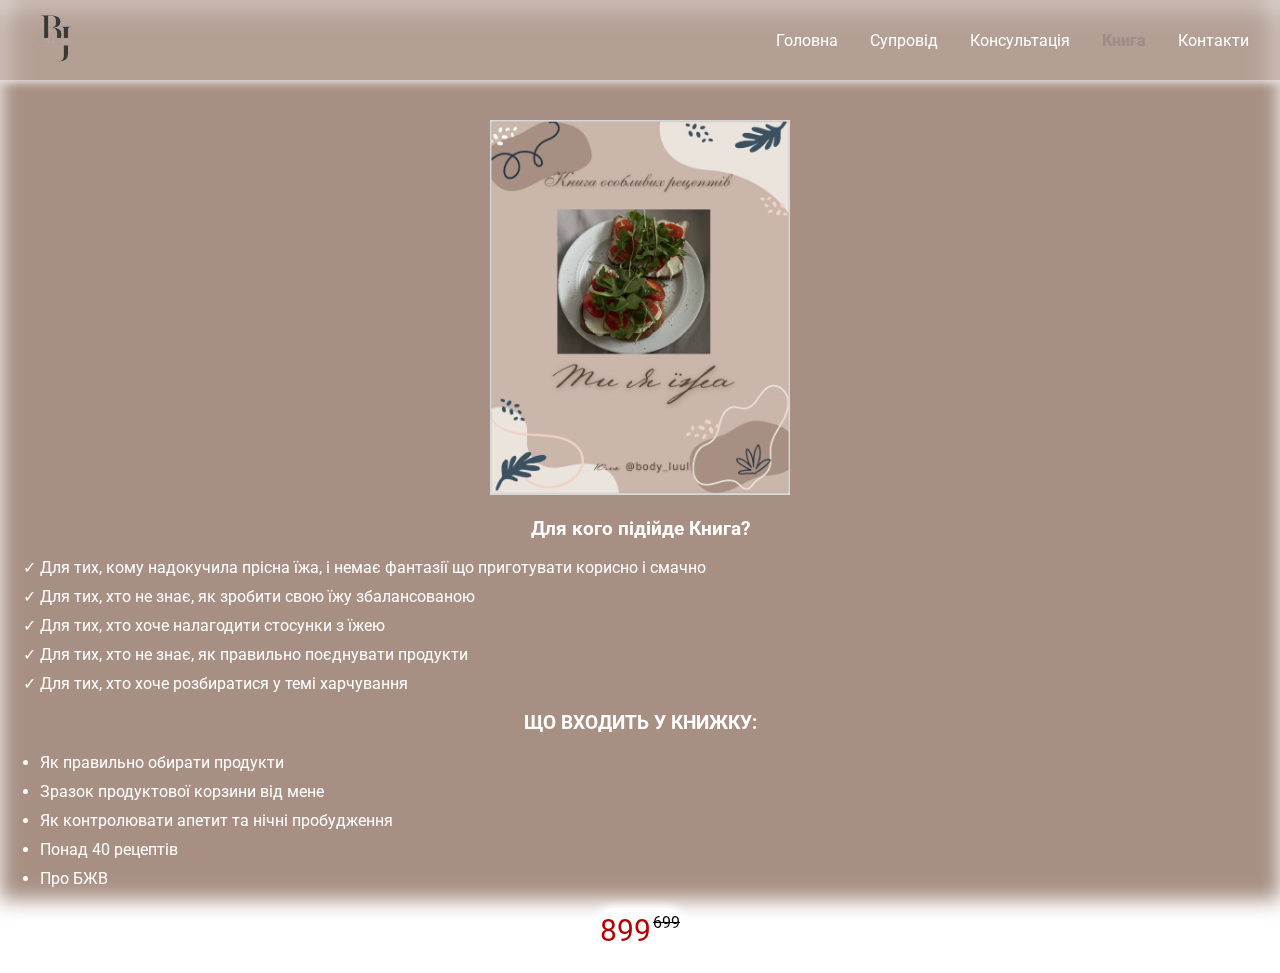
==== book.html @ 98bf2285 "Add files via upload" ====
<!DOCTYPE html>
<html lang="en">
<head>
    <meta charset="UTF-8">
    <meta name="viewport" content="width=device-width, initial-scale=1.0">
    <title>Body Jul</title>
    <link rel="stylesheet" href="../style.css   ">
</head>
<body>
        <div class="blur-background"></div>
        <section class="top-nav">
            <div class="logo">
              <img src="IMG_6129.PNG" alt="">
            </div>
            <input id="menu-toggle" type="checkbox" />
            <label class='menu-button-container' for="menu-toggle">
            <div class='menu-button'></div>
          </label>
            <ul class="menu">
              <li><a href="/index.html">Головна</a></li>
              <li><a href="/selection.html" >Супровід</a></li>
              <li><a href="/conslt.html" >Консультація</a></li>
              <li><a href="/book.html" class="active">Книга</a></li>
              <li><a href="/contacts.html" >Контакти</a></li>
            </ul>
        </section>
        <section class="">
          <div class="book_wrapper">
            <div class="book_wr"><img src="IMG_6152.PNG" alt=""></div>
            <div><h3>Для кого підійде Книга?</h3></div>
            <div>
              <ul class="mark">
                <li>Для тих, кому надокучила прісна їжа, і немає фантазії що приготувати корисно і смачно</li>
                <li>Для тих, хто не знає, як зробити свою їжу збалансованою </li>
                <li>Для тих, хто хоче налагодити стосунки з їжею</li>
                <li>Для тих, хто не знає, як правильно поєднувати продукти</li>
                <li>Для тих, хто хоче розбиратися у темі харчування</li>
              </ul>
            </div>
            <div><h3>ЩО ВХОДИТЬ У КНИЖКУ:</h3></div>
            <div>
              <ul>
                <li>Як правильно обирати продукти</li>
                <li>Зразок продуктової корзини від мене</li>
                <li>Як контролювати апетит та нічні пробудження</li>
                <li>Понад 40 рецептів</li>
                <li>Про БЖВ</li>
              </ul>
            </div>
          </div>
          <div class="price">
            <span>899</span>
            <div>699</div>
          </div>
        </section>

</body>
</html>
---- style.css ----
@import url('https://fonts.googleapis.com/css2?family=Roboto:ital,wght@0,100;0,300;0,400;0,500;0,700;0,900;1,100;1,300;1,400;1,500;1,700;1,900&display=swap');
body {
    margin: 0;
    padding: 0;
    position: relative;
    height: 100%;
      font-family: "Roboto", sans-serif;
      font-weight: 400;
      font-style: normal;
    
}
.logo img {
    width: 75px;
    height: 75px;
}
.blur-background {
    position: fixed;
    top: 0;
    left: 0;
    width: 100%;
    height: 100%;
    /* background: url('imgs/IMG_6150.JPG');  */
    background: #a78f83;
    background-size: cover;
    filter: blur(10px);  
    z-index: -1;
  }
.top-nav {
    height: 50px;
    display: flex;
    box-shadow: 0px 0px 10px 1px rgba(255, 255, 255, 1);	
	  background-color: rgba(255, 255, 255, .15);
	  backdrop-filter: blur(10px);
    justify-content: space-between;
    align-items: center;
    padding: 15px;
}
.menu {
    display: flex;
    flex-direction: row;
    list-style-type: none;
    margin: 0;
    padding: 0;
    position: relative;
    z-index: 11111;
  }
  
  .menu > li {
    margin: 0 1rem;
    overflow: hidden;
    z-index: 20;
    position: relative;
  }
  
  .menu-button-container {
    display: none;
    height: 100%;
    width: 30px;
    cursor: pointer;
    flex-direction: column;
    justify-content: center;
    align-items: center;
  }
  
  #menu-toggle {
    display: none;
  }
  
  .menu-button,
  .menu-button::before,
  .menu-button::after {
    display: block;
    background-color: black;
    position: absolute;
    height: 4px;
    width: 30px;
    transition: transform 400ms cubic-bezier(0.23, 1, 0.32, 1);
    border-radius: 2px;
  }
  
  .menu-button::before {
    content: '';
    margin-top: -8px;
  }
  
  .menu-button::after {
    content: '';
    margin-top: 8px;
  }
  
  #menu-toggle:checked + .menu-button-container .menu-button::before {
    margin-top: 0px;
    transform: rotate(405deg);
  }
  
  #menu-toggle:checked + .menu-button-container .menu-button {
    background: rgba(255, 255, 255, 0);
  }
  
  #menu-toggle:checked + .menu-button-container .menu-button::after {
    margin-top: 0px;
    transform: rotate(-405deg);
  }
  
  @media (max-width: 700px) {
    .menu-button-container {
      display: flex;
    }
    .menu {
      position: absolute;
      top: 0;
      margin-top: 75px;
      left: 0;
      flex-direction: column;
      width: 100%;
      justify-content: center;
      align-items: center;
    }
    #menu-toggle ~ .menu li {
      height: 0;
      margin: 0;
      padding: 0;
      border: 0;
      transition: height 400ms cubic-bezier(0.23, 1, 0.32, 1);
    }
    #menu-toggle:checked ~ .menu li {
      border-top: 1px solid white;
      height: 2.5em;
      padding: 0.5em;
      transition: height 400ms cubic-bezier(0.23, 1, 0.32, 1);
      display: flex;
      justify-content: center;
      align-items: center;
    }
    /* #menu-toggle:checked ~ .menu li:last-child {
      border-bottom: 1px solid white;
    } */
    .menu > li {
      display: flex;
      justify-content: center;
      margin: 0;
      padding: 0.5em 0;
      width: 100%;
      color: white;
      background-color: #b2aba7;
    }
    .menu > li:not(:last-child) {
      border-bottom: 1px solid #444;
    }
  }
.info {
    text-align: center;
    margin-top: 20px;
}
.jul img{
    width: 127px;
}
.info .descr {
    text-align: center;
    color: white;
    font-size: 14px;
    width: 80%;
    margin: 0 auto;
    border-radius: 10px;
}
h2 {
  margin: 10px 0;
}
.div_btn {
  border-radius: 20px;
  width: 80%;
  padding: 8px;
  border: 1px solid white;
  background: rgba(255, 255, 255, 0.2);
  margin: 0 auto;
  margin-bottom: 10px;
  margin-top: 10px;
  display: flex;
  justify-content: center;
  align-self: center;
}
a {
  text-decoration: none;
  color: white;
  transition: 0.3;
}
.hr {
  width: 300px;
  margin: 0 auto;
  height: 2px;
  background: white;
  border-radius: 20px;
  box-shadow: 0px 0px 8px 2px white;
}
.mt-50 {
  margin-top: 50%;
}
.conts-wrapper {
  width: 120px;
  margin: 30px auto;
  justify-content: space-between;
  align-self: center;
}
.social {
  display: flex;
  justify-content: center;
  align-items: center;
  margin-bottom: 10px;
}
.social img {
  margin-right: 10px;
}
.conts-wrapper img {
  width: 50px;
  height: 50px;
}
.active {
  font-weight: 900;
  color:  #a28b8b;
}
li a:hover {
  font-size: 18px;
}


.form-inner {
  width: 90%;
  margin: 40px auto;
}
.form-inner h3 {
  position: relative;
  z-index: -1;
  margin-top: 0;
  color: white;
  font-family: 'Roboto', sans-serif;
  font-weight: 300;
  font-size: 26px;
  text-transform: uppercase;
}
.form-inner h3:after {
  content: "";
  position: absolute;
  left: 0;
  bottom: -6px;
  height: 2px;
  width: 60px;
  background: #1762EE;
}
.form-inner label {
  display: block;
  padding-left: 5px;
  font-family: 'Roboto', sans-serif;
  color: rgba(255, 255, 255, .8);
  text-transform: uppercase;
  font-size: 14px;
}
.form-inner input, textarea {
  display: block;
  resize: none;
  border-width: 0;
  line-height: 40px;
  border-radius: 20px;
  width: 90%;
  padding: 0 5%;
  margin-bottom: 20px;
  color: white;
  background: rgba(255, 255, 255, .2);
  font-family: 'Roboto', sans-serif;
}
textarea::placeholder {
  color: white;
}
textarea{ 
  height: 100px;
  line-height: 20px;
  padding-top: 10px;
}
.form-inner input[type="submit"] {
  background: #1762EE;
  margin: 0 auto;
  font-size: 20px;
}

.book_wr {
  width: 300px;
  margin: 0 auto;
  margin-top: 40px;
}
.book_wrapper img{  
  width: 100%;
}
.book_wrapper {
  color: white;
}
.book_wrapper h3 {
  text-align: center;
}
.book_wrapper li {
  margin-bottom: 10px;
}
.mark li {
  list-style-type: "✓ ";
}
.card {
  width: 90%;
  padding: 3%;
  margin: 0 auto;
  margin-top: 20px;
  background-color: rgba(255, 255, 255, .4);
  border: 2px solid white;
  border-radius: 20px;
  box-shadow: 0px 0px 10px 2px white;
}
.card:last-child {
  margin-bottom: 20px;
}
.card h3 {
  margin-top: 0;
}
.choose_aim {
  text-align: center;
}
.choose_aim button {
  width: 50%;
  margin-top: 10px;
  background: #b2aba7;
  color: white;
  border-radius: 20px;
  height: 30px;
  border: none;
}
.price{
  width: 80px;
  margin: 20px auto;
  display: flex;
  justify-content: space-between;
  background: white;
  border-radius: 20px;
  padding: 5px;
  box-shadow: 0px 0px 10px 2px white;
}
.price div {
  text-decoration: line-through;
}
.price span {
  color: rgb(178, 3, 3);
  text-decoration: dashed;
  font-size: 30px;
}





.faq {
  width: 90%;
  max-width: 1024px;
  margin-top: 18vh;
  box-shadow: 0 1px 5px rgba(0, 0, 0, 0.1);
}
.faq:after {
  content: "";
  display: table;
  clear: both;
}
@media only screen and (min-width: 768px) {
  .faq {
    position: relative;
    margin: 4em auto;
    box-shadow: none;
  }
}
.categories {
  text-align: center;
  position: relative;
  z-index: 20;
}
.zIndex { 
  z-index: -1;
}
.categories a {
  position: relative;
  display: block;
  overflow: hidden;
  height: 50px;
  line-height: 50px;
  padding: 0 28px 0 16px;
  background-color: white;
  -webkit-font-smoothing: antialiased;
  -moz-osx-font-smoothing: grayscale;
  color: black;
  white-space: nowrap;
  border-bottom: 1px solid #555b61;
  text-overflow: ellipsis;
  font-size: 30px;
}
.categories a::before, .categories a::after {
  /* plus icon on the right */
  position: absolute;
  top: 50%;
  right: 16px;
  display: inline-block;
  height: 1px;
  width: 10px;
  background-color: #7f868e;
}
.categories a::after {
  -webkit-transform: rotate(90deg);
  -moz-transform: rotate(90deg);
  -ms-transform: rotate(90deg);
  -o-transform: rotate(90deg);
  transform: rotate(90deg);
}
.categories li:last-child a {
  border-bottom: none;
}
@media only screen and (min-width: 768px) {
  .categories {
    width: 20%;
    float: left;
    box-shadow: 0 1px 2px rgba(0, 0, 0, 0.08);
  }
  .categories a {
    font-size: 13px;
    font-size: 0.8125rem;
    font-weight: 600;
    padding-left: 24px;
    padding: 0 24px;
    -webkit-transition: background 0.2s, padding 0.2s;
    -moz-transition: background 0.2s, padding 0.2s;
    transition: background 0.2s, padding 0.2s;
  }
  .categories a::before, .categories a::after {
    display: none;
  }
  .no-touch .categories a:hover {
    background: #555b61;
  }
  .no-js .categories {
    width: 100%;
    margin-bottom: 2em;
  }
}
@media only screen and (min-width: 1024px) {
  .categories {
    position: absolute;
    top: 0;
    left: 0;
    width: 200px;
    z-index: 2;
  }
  .categories a::before {
    /* decorative rectangle on the left visible for the selected item */
    display: block;
    top: 0;
    right: auto;
    left: 0;
    height: 100%;
    width: 3px;
    background-color: #a9c056;
    opacity: 0;
    -webkit-transition: opacity 0.2s;
    -moz-transition: opacity 0.2s;
    transition: opacity 0.2s;
  }
  .categories .selected {
    background: #42464b !important;
  }
  .categories .selected::before {
    opacity: 1;
  }
  .categories.is-fixed {
    /* top and left value assigned in jQuery */
    position: fixed;
  }
  .no-js .categories {
    position: relative;
  }
}

.faq-items {
  position: fixed;
  height: 100%;
  width: 90%;
  top: 0;
  right: 0;
  background: #ffffff;
  padding: 0 5% 1em;
  overflow: auto;
  -webkit-overflow-scrolling: touch;
  z-index: 100;
  -webkit-backface-visibility: hidden;
  backface-visibility: hidden;
  -webkit-transform: translateZ(0) translateX(100%);
  -moz-transform: translateZ(0) translateX(100%);
  -ms-transform: translateZ(0) translateX(100%);
  -o-transform: translateZ(0) translateX(100%);
  transform: translateZ(0) translateX(100%);
  -webkit-transition: -webkit-transform .3s;
  -moz-transition: -moz-transform .3s;
  transition: transform .3s;
}
.faq-items.slide-in {
  -webkit-transform: translateZ(0) translateX(0%);
  -moz-transform: translateZ(0) translateX(0%);
  -ms-transform: translateZ(0) translateX(0%);
  -o-transform: translateZ(0) translateX(0%);
  transform: translateZ(0) translateX(0%);
}
.no-js .faq-items {
  position: static;
  height: auto;
  width: 100%;
  -webkit-transform: translateX(0);
  -moz-transform: translateX(0);
  -ms-transform: translateX(0);
  -o-transform: translateX(0);
  transform: translateX(0);
}
@media only screen and (min-width: 768px) {
  .faq-items {
    position: static;
    height: auto;
    width: 78%;
    float: right;
    overflow: visible;
    -webkit-transform: translateZ(0) translateX(0);
    -moz-transform: translateZ(0) translateX(0);
    -ms-transform: translateZ(0) translateX(0);
    -o-transform: translateZ(0) translateX(0);
    transform: translateZ(0) translateX(0);
    padding: 0;
    background: transparent;
  }
}
@media only screen and (min-width: 1024px) {
  .faq-items {
    float: none;
    width: 100%;
    padding-left: 220px;
  }
  .no-js .faq-items {
    padding-left: 0;
  }
}

.cd-close-panel {
  position: fixed;
  top: 5px;
  right: -100%;
  display: block;
  height: 40px;
  width: 40px;
  overflow: hidden;
  text-indent: 100%;
  white-space: nowrap;
  z-index: 2;
  /* Force Hardware Acceleration in WebKit */
  -webkit-transform: translateZ(0);
  -moz-transform: translateZ(0);
  -ms-transform: translateZ(0);
  -o-transform: translateZ(0);
  transform: translateZ(0);
  -webkit-backface-visibility: hidden;
  backface-visibility: hidden;
  -webkit-transition: right 0.4s;
  -moz-transition: right 0.4s;
  transition: right 0.4s;
}
.cd-close-panel::before, .cd-close-panel::after {
  /* close icon in CSS */
  position: absolute;
  top: 16px;
  left: 12px;
  display: inline-block;
  height: 3px;
  width: 18px;
  background: black;
  color: black;
}
.cd-close-panel::before {
  -webkit-transform: rotate(45deg);
  -moz-transform: rotate(45deg);
  -ms-transform: rotate(45deg);
  -o-transform: rotate(45deg);
  transform: rotate(45deg);
}
.cd-close-panel::after {
  -webkit-transform: rotate(-45deg);
  -moz-transform: rotate(-45deg);
  -ms-transform: rotate(-45deg);
  -o-transform: rotate(-45deg);
  transform: rotate(-45deg);
}
.cd-close-panel.move-left {
  right: 2%;
}
@media only screen and (min-width: 768px) {
  .cd-close-panel {
    display: none;
  }
}

.faq-group {
  /* hide group not selected */
  display: none;
}
.faq-group.selected {
  display: block;
}
.faq-group .faq-title {
  background: transparent;
  box-shadow: none;
  margin: 1em 0;
}
.no-touch .faq-group .faq-title:hover {
  box-shadow: none;
}
.faq-group .faq-title h2 {
  text-transform: uppercase;
  font-size: 12px;
  font-size: 0.75rem;
  font-weight: 700;
  color: #bbbbc7;
}
.no-js .faq-group {
  display: block;
}
@media only screen and (min-width: 768px) {
  .faq-group {
    /* all groups visible */
    display: block;
  }
  .faq-group > li {
    background: #ffffff;
    margin-bottom: 6px;
    box-shadow: 0 1px 2px rgba(0, 0, 0, 0.08);
    -webkit-transition: box-shadow 0.2s;
    -moz-transition: box-shadow 0.2s;
    transition: box-shadow 0.2s;
  }
  .no-touch .faq-group > li:hover {
    box-shadow: 0 1px 10px rgba(108, 125, 142, 0.3);
  }
  .faq-group .faq-title {
    margin: 2em 0 1em;
  }
  .faq-group:first-child .faq-title {
    margin-top: 0;
  }
}

.trigger {
  position: relative;
  display: block;
  margin: 1.6em 0 .4em;
  line-height: 1.2;
  color: black;
}
@media only screen and (min-width: 768px) {
  .trigger {
    font-size: 24px;
    font-size: 1.5rem;
    font-weight: 300;
    margin: 0;
    padding: 24px 72px 24px 24px;
  }
  .trigger::before, .trigger::after {
    /* arrow icon on the right */
    position: absolute;
    right: 24px;
    top: 50%;
    height: 2px;
    width: 13px;
    background: #cfdca0;
    -webkit-backface-visibility: hidden;
    backface-visibility: hidden;
    -webkit-transition-property: -webkit-transform;
    -moz-transition-property: -moz-transform;
    transition-property: transform;
    -webkit-transition-duration: 0.2s;
    -moz-transition-duration: 0.2s;
    transition-duration: 0.2s;
  }
  .trigger::before {
    -webkit-transform: rotate(45deg);
    -moz-transform: rotate(45deg);
    -ms-transform: rotate(45deg);
    -o-transform: rotate(45deg);
    transform: rotate(45deg);
    right: 32px;
  }
  .trigger::after {
    -webkit-transform: rotate(-45deg);
    -moz-transform: rotate(-45deg);
    -ms-transform: rotate(-45deg);
    -o-transform: rotate(-45deg);
    transform: rotate(-45deg);
  }
  .content-visible .trigger::before {
    -webkit-transform: rotate(-45deg);
    -moz-transform: rotate(-45deg);
    -ms-transform: rotate(-45deg);
    -o-transform: rotate(-45deg);
    transform: rotate(-45deg);
  }
  .content-visible .trigger::after {
    -webkit-transform: rotate(45deg);
    -moz-transform: rotate(45deg);
    -ms-transform: rotate(45deg);
    -o-transform: rotate(45deg);
    transform: rotate(45deg);
  }
}

.faq-content p {
  font-size: 14px;
  font-size: 0.875rem;
  line-height: 1.4;
  color: #6c7d8e;
}
@media only screen and (min-width: 768px) {
  .faq-content {
    display: none;
    padding: 0 24px 30px;
  }
  .faq-content p {
    line-height: 1.6;
  }
  .no-js .faq-content {
    display: block;
  }
}

.faq-items ul {
  list-style-type: none;
  margin: 0;
  padding: 0;
  padding-top: 100px;
}

.faq-items ul li {
  display: none;
}

.faq-items ul li.selected {
  display: block;
  font-size: 25px;
}

.faq-items a.cd-close-panel {
  position: absolute;
  top: 0;
  right: 0;
  color: black;
  padding: 10px 15px;
  font-size: 14px;
  font-weight: 700;
  cursor: pointer;
  transition: background 0.3s;
}


.categories a {
  display: block;
  color: black;
  background: white;
  width: 90%;
  margin: 0 auto;
  border-radius: 20px;
  padding: 10px 15px;
  font-size: 17px;
  margin-bottom: 9px;
  transition: background 0.3s;
  cursor: pointer;
  border: none;
  box-shadow: 0px 0px 10px 1px rgba(255, 255, 255, 1);	
  position: relative;
  z-index: 121;
}

.categories a.selected {
  background: #f8e9e9;
}

.categories a:hover {
  background: #f8e9e9;
}

/* .content-visible is a class that is added to a parent element when its child element is visible */
.faq-group.content-visible a {
  background: #f8e9e9;
}

.faq-content {
  display: none;
}

.faq-group.content-visible .faq-content {
  display: block;
}

@media only screen and (min-width: 768px) {
  .categories {
      position: fixed;
      top: 0;
      bottom: 0;
      left: 0;
      width: 200px;
      overflow-y: auto;
      background: #f1f1f1;
      border-right: 1px solid #CCC;
  }

  .faq-items {
      margin-left: 200px;
  }

  .categories.is-fixed {
      position: absolute;
  }

  .faq-items ul {
      position: relative;
  }

  .faq-items a.cd-close-panel {
      display: none;
  }

  .categories a:hover {
      background: #999;
  }
}
.choose {
  position: absolute;
  bottom: 40px;
  width: 90%;
  margin: 0 auto;
  border: 20px;
  border-radius: 20px;
  background: #1762EE;
  height: 50px;
  color: white;
  font-size: 20px;
}
.descr-faq {
  color: #1762EE;
  font-size: 30px;
}
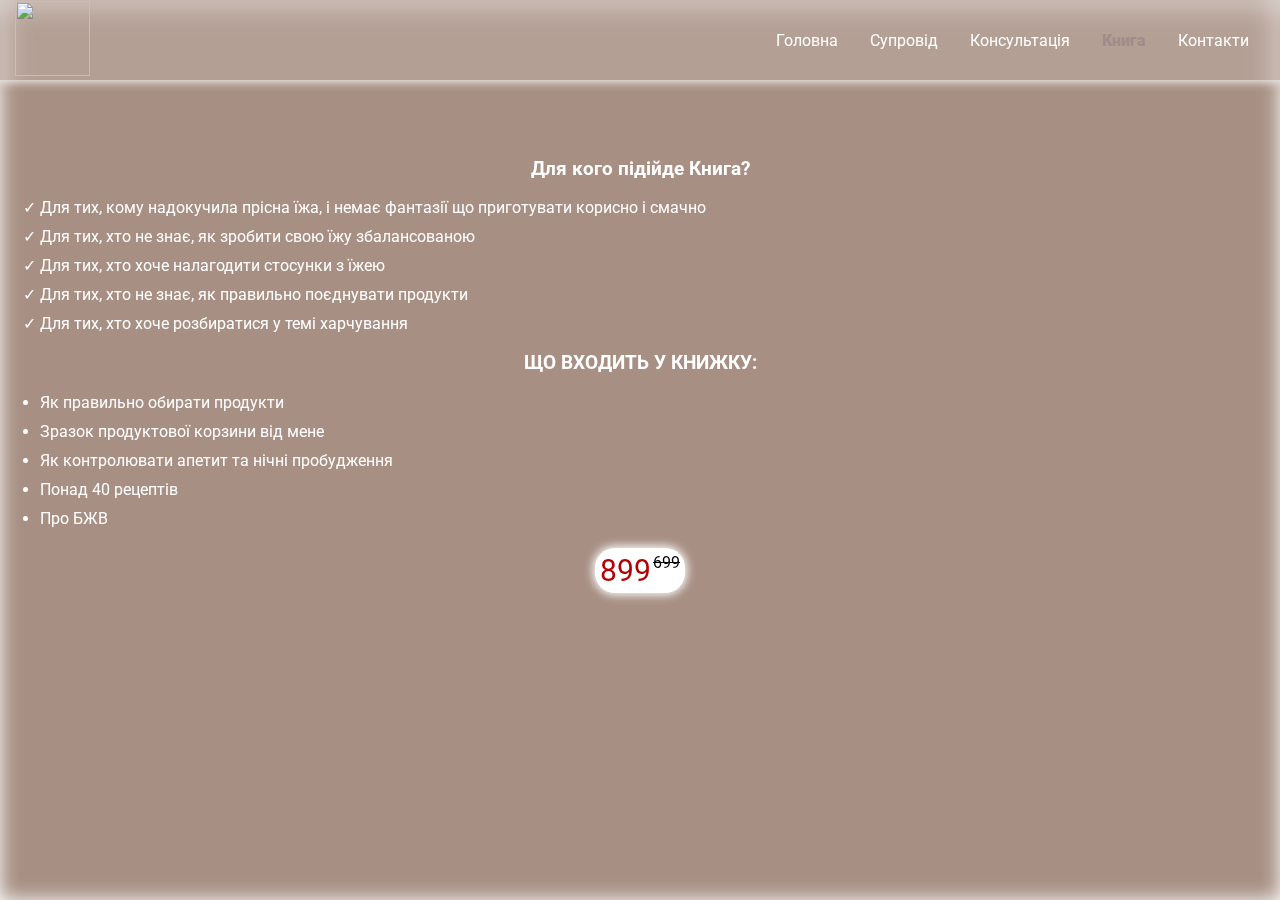
==== commit 53bd74d9: "Update book.html" ====
--- a/book.html
+++ b/book.html
@@ -4,29 +4,29 @@
     <meta charset="UTF-8">
     <meta name="viewport" content="width=device-width, initial-scale=1.0">
     <title>Body Jul</title>
-    <link rel="stylesheet" href="../style.css   ">
+    <link rel="stylesheet" href="style.css">
 </head>
 <body>
         <div class="blur-background"></div>
         <section class="top-nav">
             <div class="logo">
-              <img src="IMG_6129.PNG" alt="">
+              <img src="/bj/IMG_6129.PNG" alt="">
             </div>
             <input id="menu-toggle" type="checkbox" />
             <label class='menu-button-container' for="menu-toggle">
             <div class='menu-button'></div>
           </label>
             <ul class="menu">
-              <li><a href="/index.html">Головна</a></li>
-              <li><a href="/selection.html" >Супровід</a></li>
-              <li><a href="/conslt.html" >Консультація</a></li>
-              <li><a href="/book.html" class="active">Книга</a></li>
-              <li><a href="/contacts.html" >Контакти</a></li>
+              <li><a href="/bj/index.html">Головна</a></li>
+              <li><a href="/bj/selection.html" >Супровід</a></li>
+              <li><a href="/bj/conslt.html" >Консультація</a></li>
+              <li><a href="/bj/book.html" class="active">Книга</a></li>
+              <li><a href="/bj/contacts.html" >Контакти</a></li>
             </ul>
         </section>
         <section class="">
           <div class="book_wrapper">
-            <div class="book_wr"><img src="IMG_6152.PNG" alt=""></div>
+            <div class="book_wr"><img src="/bj/IMG_6152.PNG" alt=""></div>
             <div><h3>Для кого підійде Книга?</h3></div>
             <div>
               <ul class="mark">
@@ -55,4 +55,4 @@
         </section>
 
 </body>
-</html>+</html>
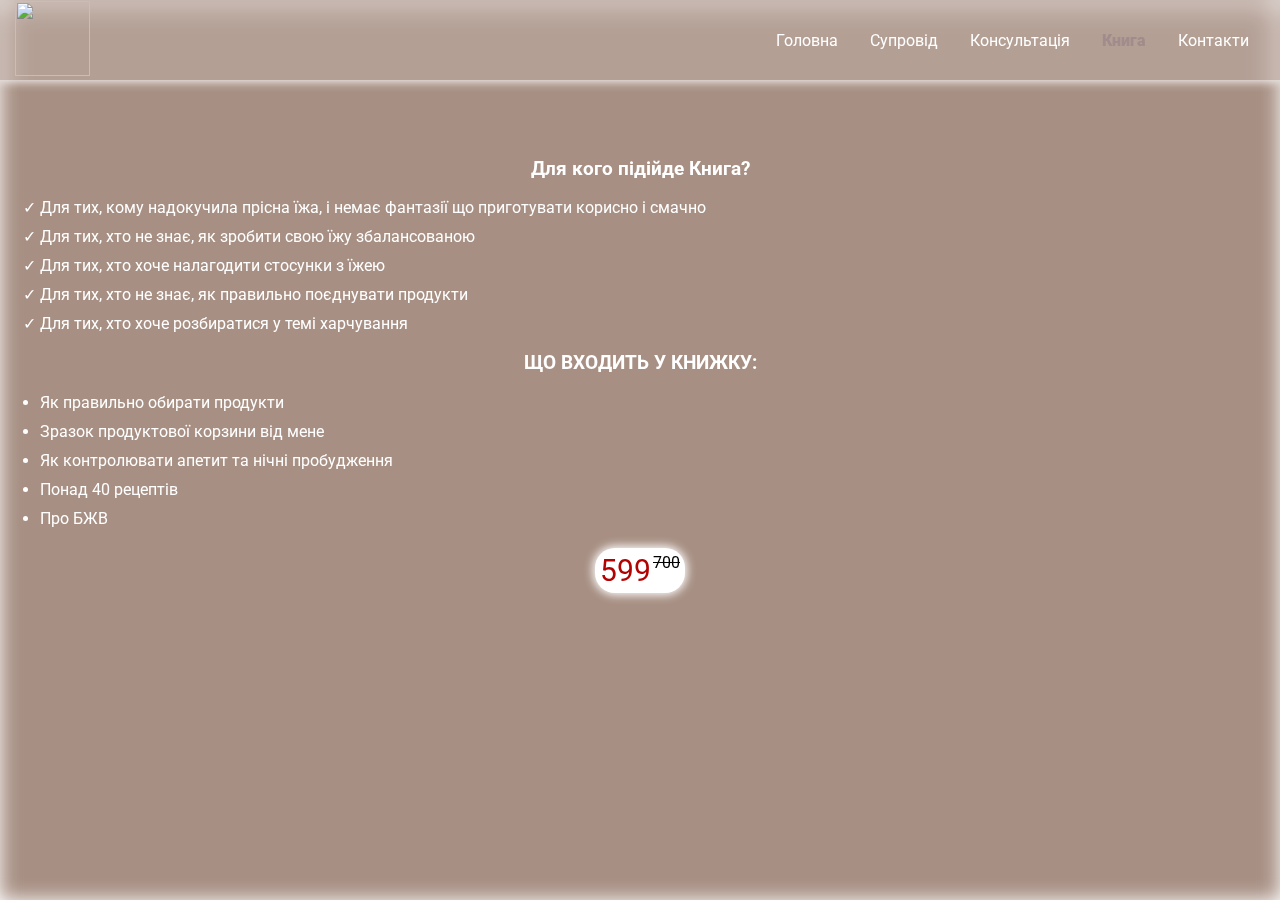
==== commit db3be345: "Update book.html" ====
--- a/book.html
+++ b/book.html
@@ -49,8 +49,8 @@
             </div>
           </div>
           <div class="price">
-            <span>899</span>
-            <div>699</div>
+            <span>599</span>
+            <div>700</div>
           </div>
         </section>
 
